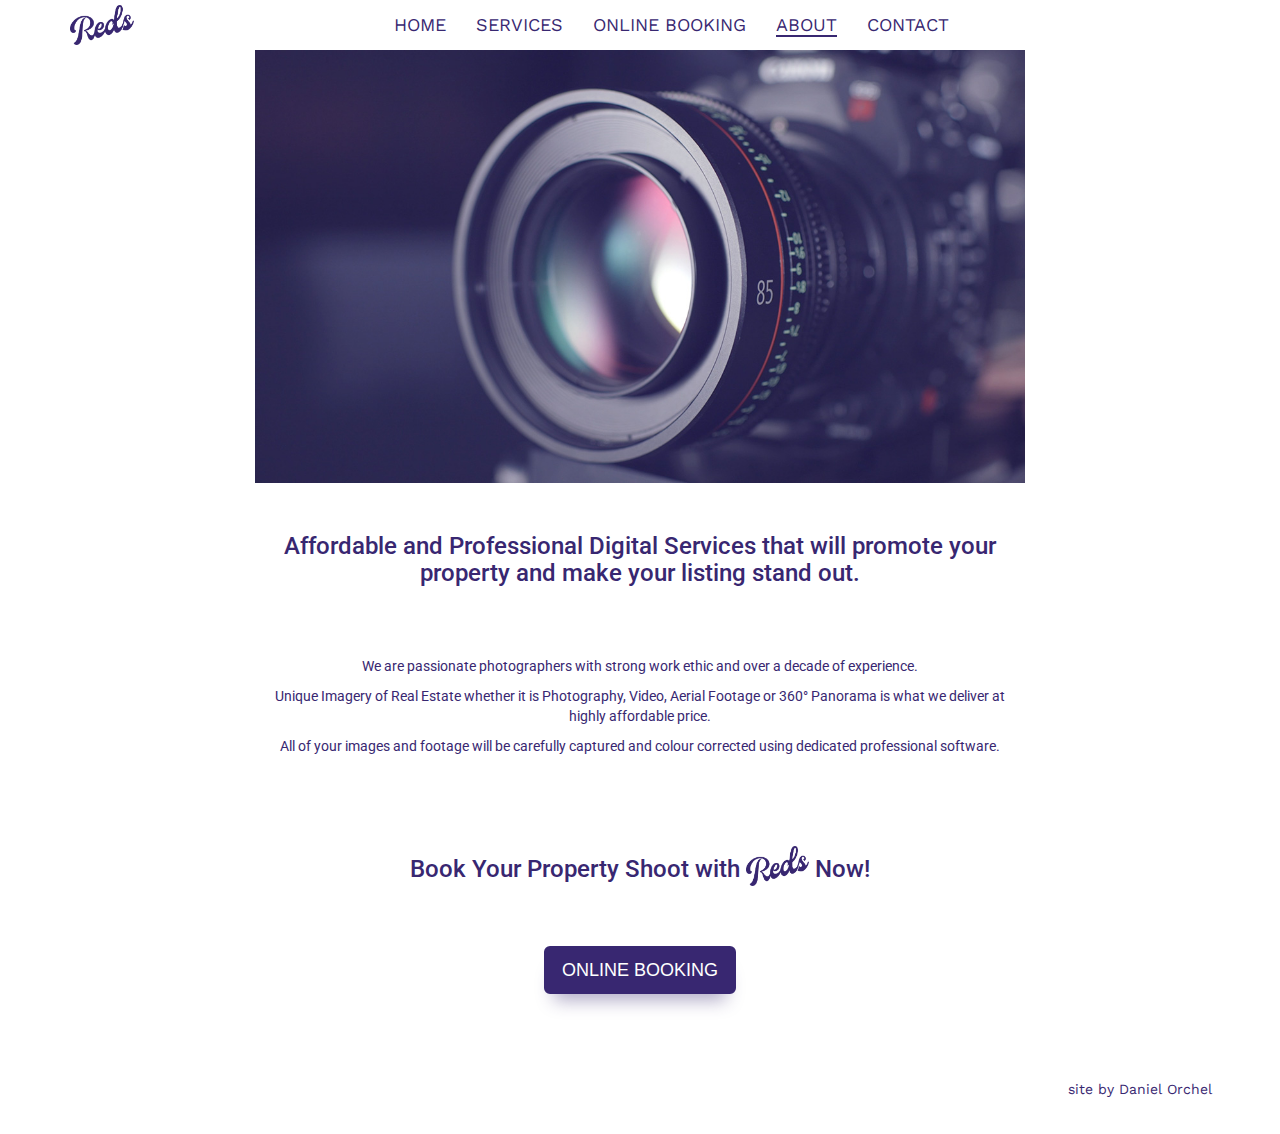
==== about.html @ dfd5bc9a "Replace webp extension images with jpg/png as not all browsers are supporting webp." ====
<!DOCTYPE html>
<html lang="en">
	
<head>
	<meta charset="utf-8">
	<meta name="viewport" content="width=device-width, initial-scale=1">
	<link rel="stylesheet" href="https://maxcdn.bootstrapcdn.com/bootstrap/3.3.7/css/bootstrap.min.css" type="text/css" />
	<link rel="stylesheet" type="text/css" href="main.css" />
	<link href="https://fonts.googleapis.com/css?family=Work+Sans|Abril+Fatface|Roboto:400,500,700&amp;subset=latin-ext" rel="stylesheet" />
	<link rel="stylesheet" href="https://use.fontawesome.com/releases/v5.3.1/css/all.css" integrity="sha384-mzrmE5qonljUremFsqc01SB46JvROS7bZs3IO2EmfFsd15uHvIt+Y8vEf7N7fWAU" crossorigin="anonymous">
	<title>REDS - Real Estate Digital Services</title>
</head>

<body>
	
	<nav class="navbar navbar-default">
		<div class="container">
			<!-- Mobile display Menu-->
			<div class="navbar-header">
				<button type="button" class="navbar-toggle collapsed" data-toggle="collapse" data-target="#bs-example-navbar-collapse-1" aria-expanded="false">
					<span class="sr-only">Toggle navigation</span>
	        		<span class="icon-bar top-bar"></span>
			        <span class="icon-bar middle-bar"></span>
			        <span class="icon-bar bottom-bar"></span>
			    </button>
			    <a class="navbar-brand" href="index.html">
	        		<img alt="Real Estate Digital Services" src="Assets/Reds_logo.png">
	      		</a>
	      	</div>
			<!-- Menu list items -->
	      	<div class="collapse navbar-collapse" id="bs-example-navbar-collapse-1">
	      		<ul class="nav navbar-nav text-center">
	      			<li><a href="index.html" class="font-work-sans">HOME</a></li>
	      			<li><a href="services.html" class="font-work-sans">SERVICES</a></li>
	      			<li><a href="booking.html" class="font-work-sans">ONLINE BOOKING</a></li>
	      			<li class="active"><a href="about.html" class="font-work-sans"><span class="current">ABOUT</span></a></li>
	      			<li><a href="contact.html" class="font-work-sans">CONTACT</a></li>
	      		</ul>
      		</div>
      	</div>
	</nav>

	<section>
		<div class="container-fluid">
			<div class="row text-center">
				<div class="img-container col-sm-offset-2 col-sm-8 col-sm-offset-2">
					<img src="Assets/about.jpg">
				</div>
				<div class="padding-square col-xs-offset-1 col-xs-10 col-xs-offset-1 col-md-offset-2 col-md-8 col-md-offset-2">
					<h3>Affordable and Professional Digital Services that will promote your property and make your listing stand out.</h3>
				</div>
				<div class="padding-square col-xs-offset-1 col-xs-10 col-xs-offset-1 col-md-offset-2 col-md-8 col-md-offset-2">
					<p>We are passionate photographers with strong work ethic and over a decade of experience.</p>
					<p>Unique Imagery of Real Estate whether it is Photography, Video, Aerial Footage or 360&deg; Panorama is what we deliver at highly affordable price.</p>
					<p>All of your images and footage will be carefully captured and colour corrected using dedicated professional software.</p>
				</div>
			</div>
		</div>
	</section>

	<footer>
		<div class="container-fluid">
			<div class="row">
				<h3 class="padding-square text-center">Book Your Property Shoot with <img class="footer-logo" alt="Real Estate Digital Services" src="Assets/Reds_logo.png"> Now!</h3>
				<div class="button-btm">
					<a href="booking.html"><button type="button" class="btn btn-default btn-lg">ONLINE BOOKING</button></a>
				</div>
				<div class="text-center">
					<a href="https://facebook.com" target="_blank"><i class="fab fa-facebook-square col-xs-3 col-sm-1 col-md-1"></i></a>
					<a href="https://www.instagram.com/da.pho/?hl=en" target="_blank"><i class="fab fa-instagram col-xs-3 col-sm-1 col-md-1"></i></a>
					<a href="https://twitter.com" target="_blank"><i class="fab fa-twitter-square col-xs-3 col-sm-1 col-md-1"></i></a>
					<a href="https://vimeo.com/danielsky" target="_blank"><i class="fab fa-vimeo-square col-xs-3 col-sm-1 col-md-1"></i></a>
					<a href="http://www.danielorchel.com" class="site-by font-work-sans col-xs-12 col-sm-offset-5 col-sm-3 col-md-offset-6 col-md-2" target="_blank"><span>site by Daniel Orchel</span></a>
				</div>
			</div>
		</div>
	</footer>

	<script src="https://ajax.googleapis.com/ajax/libs/jquery/1.12.4/jquery.min.js"></script>
	<script src="https://maxcdn.bootstrapcdn.com/bootstrap/3.3.7/js/bootstrap.min.js" integrity="sha384-Tc5IQib027qvyjSMfHjOMaLkfuWVxZxUPnCJA7l2mCWNIpG9mGCD8wGNIcPD7Txa" crossorigin="anonymous"></script>

</body>

</html>
---- main.css ----
/****************************Main CSS*/

body {
	max-width: 1200px;
	margin: 0 auto;
	color: #382771;
}

.padding-square {
	padding: 30px;
}

a, a:focus, a:hover {
	text-decoration: none;
	color: #382771;
}

form {
	padding-top: 30px;
}

/****************************Typography*/

h1, h2, h3, h4, p {
	font-family: 'Roboto', sans-serif;
}

.font-roboto {
	font-family: 'Roboto', sans-serif !important;
}

.font-abril-fatface {
	font-family: 'Abril Fatface', cursive;
}

.font-work-sans {
	font-family: 'Work Sans', sans-serif;
}

/****************************Navbar*/

.navbar-default {
	background-color: transparent;
	border-style: none;
	z-index: 2;
}

.navbar {
	margin-bottom: 0;
}

/**************Logo Input and size changes*/

.navbar-brand {
	padding-top: 5px;
}

.navbar-brand>img {
	height: 40px;
	width: auto;
}

/**************Burger menu changes*/

.navbar-default .navbar-toggle {
	border-color: transparent;
}

.navbar-default .navbar-toggle:focus,
.navbar-default .navbar-toggle:hover,
.navbar-default .navbar-toggle:active {
	background-color: transparent;
}

.navbar-default .navbar-toggle .top-bar,
.navbar-default .navbar-toggle .middle-bar,
.navbar-default .navbar-toggle .bottom-bar {
	background: #382771;
}

.navbar-toggle .icon-bar {
	width: 30px;
	height: 3px;
}

/**************Burger menu animation*/
/*borrowed from https://julienmelissas.com/animated-x-icon-for-the-bootstrap-navbar-toggle/*/

.navbar-toggle:focus .icon-bar,
.navbar-toggle:active .icon-bar {
  	transition: all 0.2s ease-in-out;
}

.navbar-toggle:focus .top-bar,
.navbar-toggle:active .top-bar {
  	transform: rotate(38deg);
  	-ms-transform: rotate(38deg);
  	-webkit-transform: rotate(38deg);
  	transform-origin: 10% 10%;
  	-ms-transform-origin: 10% 10%;
  	-webkit-transform-origin: 10% 10%;
}

.navbar-toggle:focus .middle-bar,
.navbar-toggle:active .middle-bar {
 	opacity: 0;
}

.navbar-toggle:focus .bottom-bar,
.navbar-toggle:active .bottom-bar {
  	transform: rotate(-38deg);
  	-ms-transform: rotate(-38deg);
  	-webkit-transform: rotate(-38deg);
  	transform-origin: 10% 90%;
  	-ms-transform-origin: 10% 90%;
  	-webkit-transform-origin: 10% 90%;
}

.navbar-toggle .collapsed .top-bar {
  	transform: rotate(0);
  	-ms-transform: rotate(0);
  	-webkit-transform: rotate(0);
}

.navbar-toggle .collapsed .middle-bar {
  	opacity: 1;
}

.navbar-toggle .collapsed .bottom-bar {
  	transform: rotate(0);
  	-ms-transform: rotate(0);
  	-webkit-transform: rotate(0);
}

/* Devices > 768px */

@media (min-width: 768px) {
	.navbar-brand {
		float: none;
		display: flex;
		justify-content: center;
	}
	.navbar-nav {
		float: none;
		display: flex;
		justify-content: center;
	}
}

/**************Menu List items*/

.navbar-nav a {
	font-size: 18px;
}

.navbar-collapse {
	border-style: none;
}

.current {
	border-bottom: 2px solid;
}

.navbar-default .navbar-nav>.active>a,
.navbar-default .navbar-nav>.active>a:focus,
.navbar-default .navbar-nav>.active>a:hover  {
	background: none;
	color: #382771;
}

.navbar-default .navbar-nav>li>a {
	color: #382771;
	transition: all .2s ease-in-out;
}

.navbar-default .navbar-nav>li>a:active,
.navbar-default .navbar-nav>li>a:focus,
.navbar-default .navbar-nav>li>a:hover {
	background: none;
	color: #382771;
	transform: scale(1.1);
}

/****************************HOME*/

/****************************Section Video*/

.top-home-content {
	padding: 0;
	min-height: 624px;
}

.video-full {
	margin: 0 auto;
	display: flex;
	justify-content: center;
}

.video-full video {
	min-height: 600px;
	width: auto;
	border-style: none;
	object-fit: cover;
}

.embed-responsive {
	overflow: visible;
}

.text-welcome {
	height: 674px;
	display: flex;
	justify-content: center;
	position: absolute;
	text-align: center;
	max-width: 1200px;
	top: 50px;
}

.text-welcome>h1 {
	font-size: 50px;
	color: #ffffff;
	margin: 0 auto;
	align-self: center;
}


/****************************Section Services*/

.img-services {
	display: flex;
	justify-content: center;
	margin-top: 20px;
}

.img-services img {
	height: 100px;
	width: auto;
}

#aerial-logo {
	height: 130px;
	width: auto;
}

/****************************Footer*/

.img-btm img {
	width: 100%;
	height: auto;
	padding-top: 30px;
}

.button-btm {
	padding-bottom: 50px;
	padding-top: 10px;
	width: 100%;
	display: flex;
	justify-content: center;
}

.btn-default {
	background: #382771;
	border-color: #382771;
	color: #ffffff;
	box-shadow: 0px 16px 18px -10px rgba(56,39,113,0.4);
	border-width: 2px;
}

.btn-default:hover,
.btn-default:focus,
.btn-default:active,
.btn-default:active:hover {
	background: #ffffff; 
	color: #382771;
	border-color: #382771;
	box-shadow: none;
}

i {
	font-size: 30px;
	/*color: rgba(67,148,150,1);*/
	color: #382771;
	padding-top: 30px;
	transition: all 0.2s ease-in-out;
}

i:hover {
	transform: scale(1.1);
}

.site-by {
	color: inherit;
	line-height: 30px;
	padding: 30px 0;
}

.site-by>span:hover {
	 border-bottom: 2px solid;
}

.footer-logo {
	height: 50px;
	padding-bottom: 10px;
	width: auto;
}

/****************************ABOUT*/

.img-container img {
	width: 100%;
	height: auto;
}

/****************************CONTACT*/

label {
	float: left;
}

.form-control {
	color: #382771;
	border-color: #382771;
}

/****************************BOOKING*/

.checkbox label {
	clear: both;
	padding: 10px 0;
	font-size: 18px;
}

input[type=checkbox] {
	margin: 5px 0 0;
}

/****************************SERVICES*/

.vid-container {
	width: 100%;
	height: auto;
	overflow: hidden;
	display: flex;
	justify-content: center;
}

.player {
	width: 100%;
/*	height: 100%;*/
	max-width: 1120px;
	height: 630px;
	overflow: hidden;
}
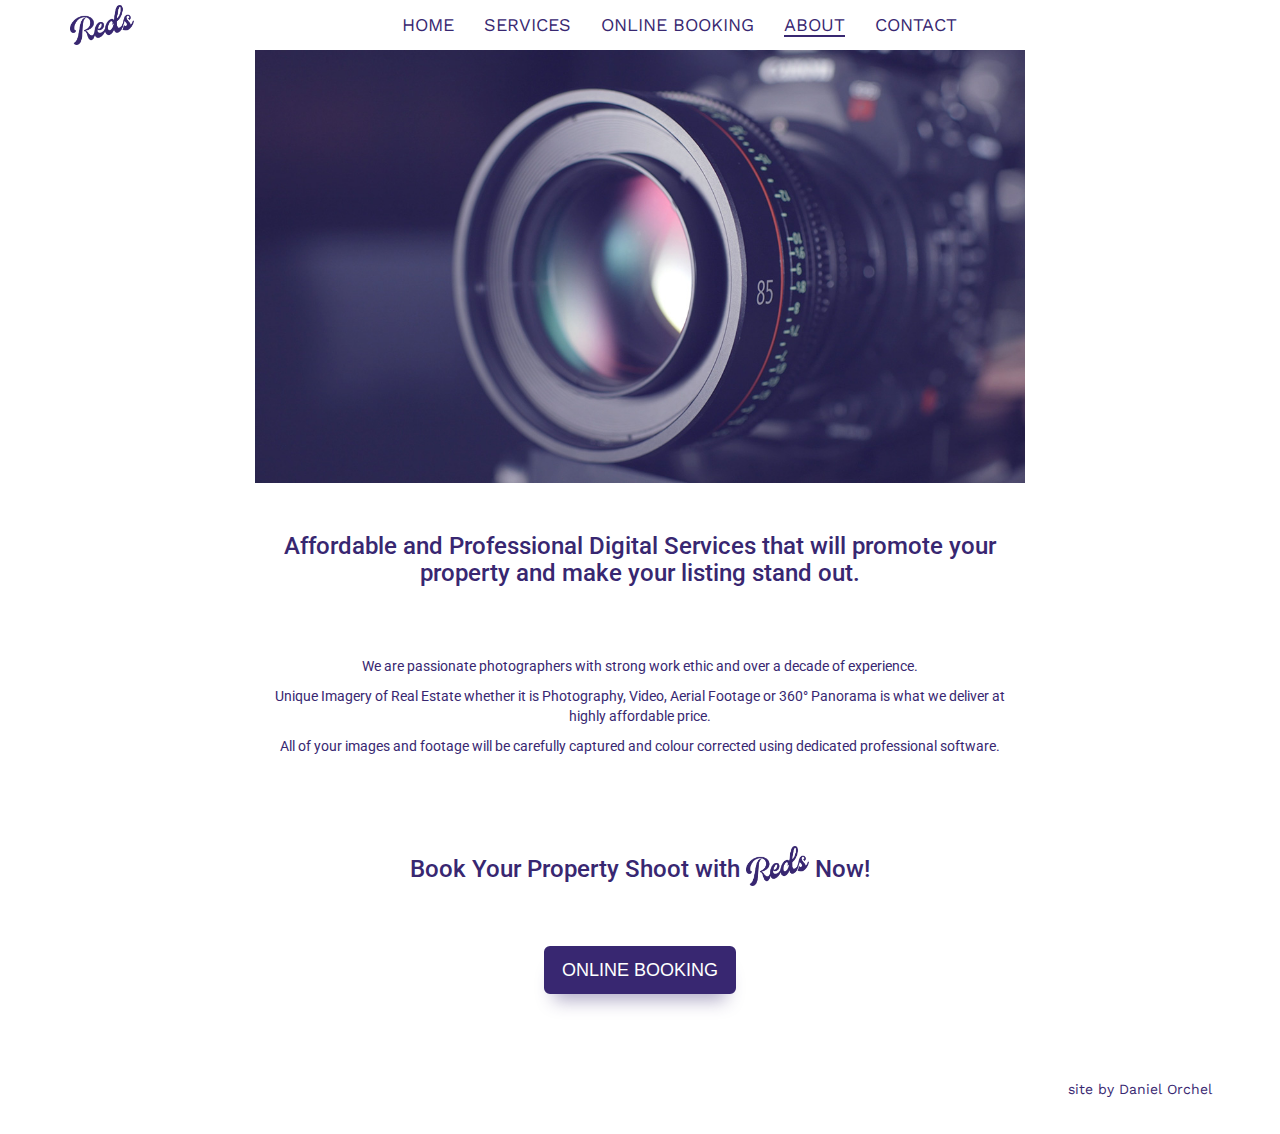
==== commit b8c55a94: "Make Navbar to be fixed to top. Add some prefixers for the most popular browsers." ====
--- a/about.html
+++ b/about.html
@@ -13,7 +13,7 @@
 
 <body>
 	
-	<nav class="navbar navbar-default">
+	<nav class="navbar navbar-default navbar-fixed-top">
 		<div class="container">
 			<!-- Mobile display Menu-->
 			<div class="navbar-header">
--- a/main.css
+++ b/main.css
@@ -4,6 +4,7 @@
 	max-width: 1200px;
 	margin: 0 auto;
 	color: #382771;
+	padding-top: 50px;
 }
 
 .padding-square {
@@ -40,9 +41,8 @@
 /****************************Navbar*/
 
 .navbar-default {
-	background-color: transparent;
+	background-color: #ffffff;
 	border-style: none;
-	z-index: 2;
 }
 
 .navbar {
@@ -89,14 +89,19 @@
 .navbar-toggle:focus .icon-bar,
 .navbar-toggle:active .icon-bar {
   	transition: all 0.2s ease-in-out;
+  	-moz-transition: all 0.2s ease-in-out;
+  	-ms-transition: all 0.2s ease-in-out;
+  	-webkit-transition: all 0.2s ease-in-out;
 }
 
 .navbar-toggle:focus .top-bar,
 .navbar-toggle:active .top-bar {
   	transform: rotate(38deg);
+  	-moz-transform: rotate(38deg);
   	-ms-transform: rotate(38deg);
   	-webkit-transform: rotate(38deg);
   	transform-origin: 10% 10%;
+  	-moz-transform-origin: 10% 10%;
   	-ms-transform-origin: 10% 10%;
   	-webkit-transform-origin: 10% 10%;
 }
@@ -109,15 +114,18 @@
 .navbar-toggle:focus .bottom-bar,
 .navbar-toggle:active .bottom-bar {
   	transform: rotate(-38deg);
+  	-moz-transform: rotate(-38deg);
   	-ms-transform: rotate(-38deg);
   	-webkit-transform: rotate(-38deg);
   	transform-origin: 10% 90%;
+  	-moz-transform-origin: 10% 90%;
   	-ms-transform-origin: 10% 90%;
   	-webkit-transform-origin: 10% 90%;
 }
 
 .navbar-toggle .collapsed .top-bar {
   	transform: rotate(0);
+  	-moz-transform: rotate(0);
   	-ms-transform: rotate(0);
   	-webkit-transform: rotate(0);
 }
@@ -128,6 +136,7 @@
 
 .navbar-toggle .collapsed .bottom-bar {
   	transform: rotate(0);
+  	-moz-transform: rotate(0);
   	-ms-transform: rotate(0);
   	-webkit-transform: rotate(0);
 }
@@ -171,6 +180,9 @@
 .navbar-default .navbar-nav>li>a {
 	color: #382771;
 	transition: all .2s ease-in-out;
+	-moz-transition: all 0.2s ease-in-out;
+  	-ms-transition: all 0.2s ease-in-out;
+  	-webkit-transition: all 0.2s ease-in-out;
 }
 
 .navbar-default .navbar-nav>li>a:active,
@@ -179,6 +191,9 @@
 	background: none;
 	color: #382771;
 	transform: scale(1.1);
+	-moz-transform: scale(1.1);
+  	-ms-transform: scale(1.1);
+  	-webkit-transform: scale(1.1);
 }
 
 /****************************HOME*/
@@ -192,7 +207,7 @@
 
 .video-full {
 	margin: 0 auto;
-	display: flex;
+	/*display: flex;*/
 	justify-content: center;
 }
 
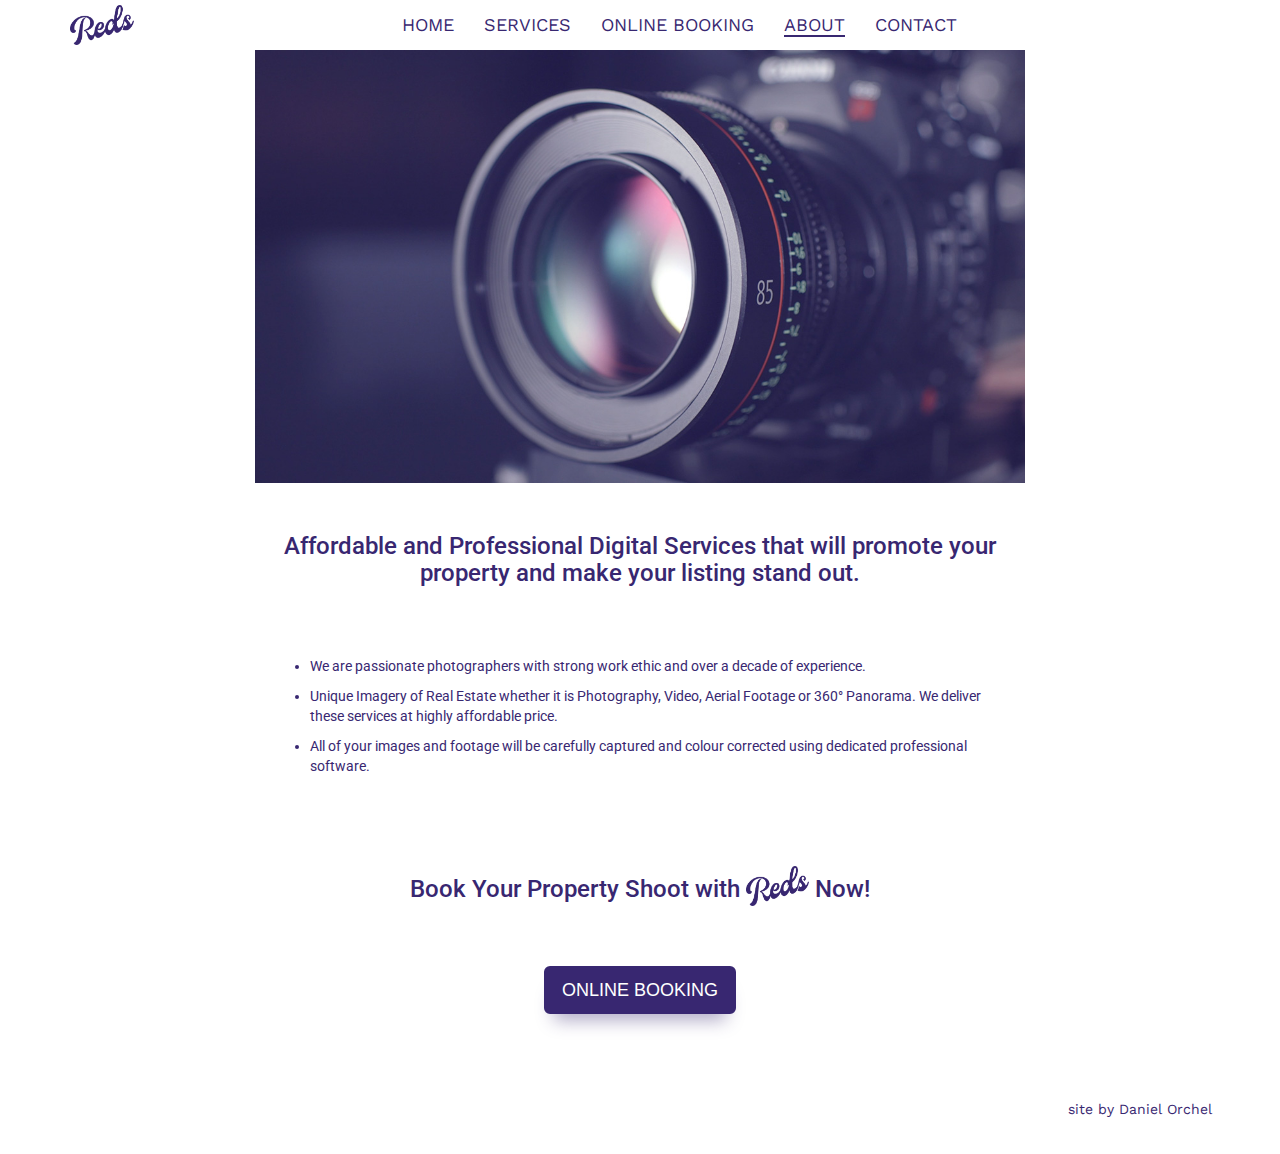
==== commit 14515a28: "Secure external links by adding rel="noopener". Change Video render setting to make it visible by ip" ====
--- a/about.html
+++ b/about.html
@@ -50,9 +50,17 @@
 					<h3>Affordable and Professional Digital Services that will promote your property and make your listing stand out.</h3>
 				</div>
 				<div class="padding-square col-xs-offset-1 col-xs-10 col-xs-offset-1 col-md-offset-2 col-md-8 col-md-offset-2">
-					<p>We are passionate photographers with strong work ethic and over a decade of experience.</p>
-					<p>Unique Imagery of Real Estate whether it is Photography, Video, Aerial Footage or 360&deg; Panorama is what we deliver at highly affordable price.</p>
-					<p>All of your images and footage will be carefully captured and colour corrected using dedicated professional software.</p>
+					<ul class="text-left">
+						<li>
+							<p>We are passionate photographers with strong work ethic and over a decade of experience.</p>
+						</li>
+						<li>
+							<p>Unique Imagery of Real Estate whether it is Photography, Video, Aerial Footage or 360&deg; Panorama. We deliver these services at highly affordable price.</p>
+						</li>
+						<li>
+							<p>All of your images and footage will be carefully captured and colour corrected using dedicated professional software.</p>
+						</li>
+					</ul>
 				</div>
 			</div>
 		</div>
@@ -66,11 +74,11 @@
 					<a href="booking.html"><button type="button" class="btn btn-default btn-lg">ONLINE BOOKING</button></a>
 				</div>
 				<div class="text-center">
-					<a href="https://facebook.com" target="_blank"><i class="fab fa-facebook-square col-xs-3 col-sm-1 col-md-1"></i></a>
-					<a href="https://www.instagram.com/da.pho/?hl=en" target="_blank"><i class="fab fa-instagram col-xs-3 col-sm-1 col-md-1"></i></a>
-					<a href="https://twitter.com" target="_blank"><i class="fab fa-twitter-square col-xs-3 col-sm-1 col-md-1"></i></a>
-					<a href="https://vimeo.com/danielsky" target="_blank"><i class="fab fa-vimeo-square col-xs-3 col-sm-1 col-md-1"></i></a>
-					<a href="http://www.danielorchel.com" class="site-by font-work-sans col-xs-12 col-sm-offset-5 col-sm-3 col-md-offset-6 col-md-2" target="_blank"><span>site by Daniel Orchel</span></a>
+					<a href="https://facebook.com" target="_blank" rel="noopener"><i class="fab fa-facebook-square col-xs-3 col-sm-1 col-md-1"></i></a>
+					<a href="https://www.instagram.com/da.pho/?hl=en" target="_blank" rel="noopener"><i class="fab fa-instagram col-xs-3 col-sm-1 col-md-1"></i></a>
+					<a href="https://twitter.com" target="_blank" rel="noopener"><i class="fab fa-twitter-square col-xs-3 col-sm-1 col-md-1"></i></a>
+					<a href="https://vimeo.com/danielsky" target="_blank" rel="noopener"><i class="fab fa-vimeo-square col-xs-3 col-sm-1 col-md-1"></i></a>
+					<a href="http://www.danielorchel.com" class="site-by font-work-sans col-xs-12 col-sm-offset-5 col-sm-3 col-md-offset-6 col-md-2" target="_blank" rel="noopener"><span>site by Daniel Orchel</span></a>
 				</div>
 			</div>
 		</div>
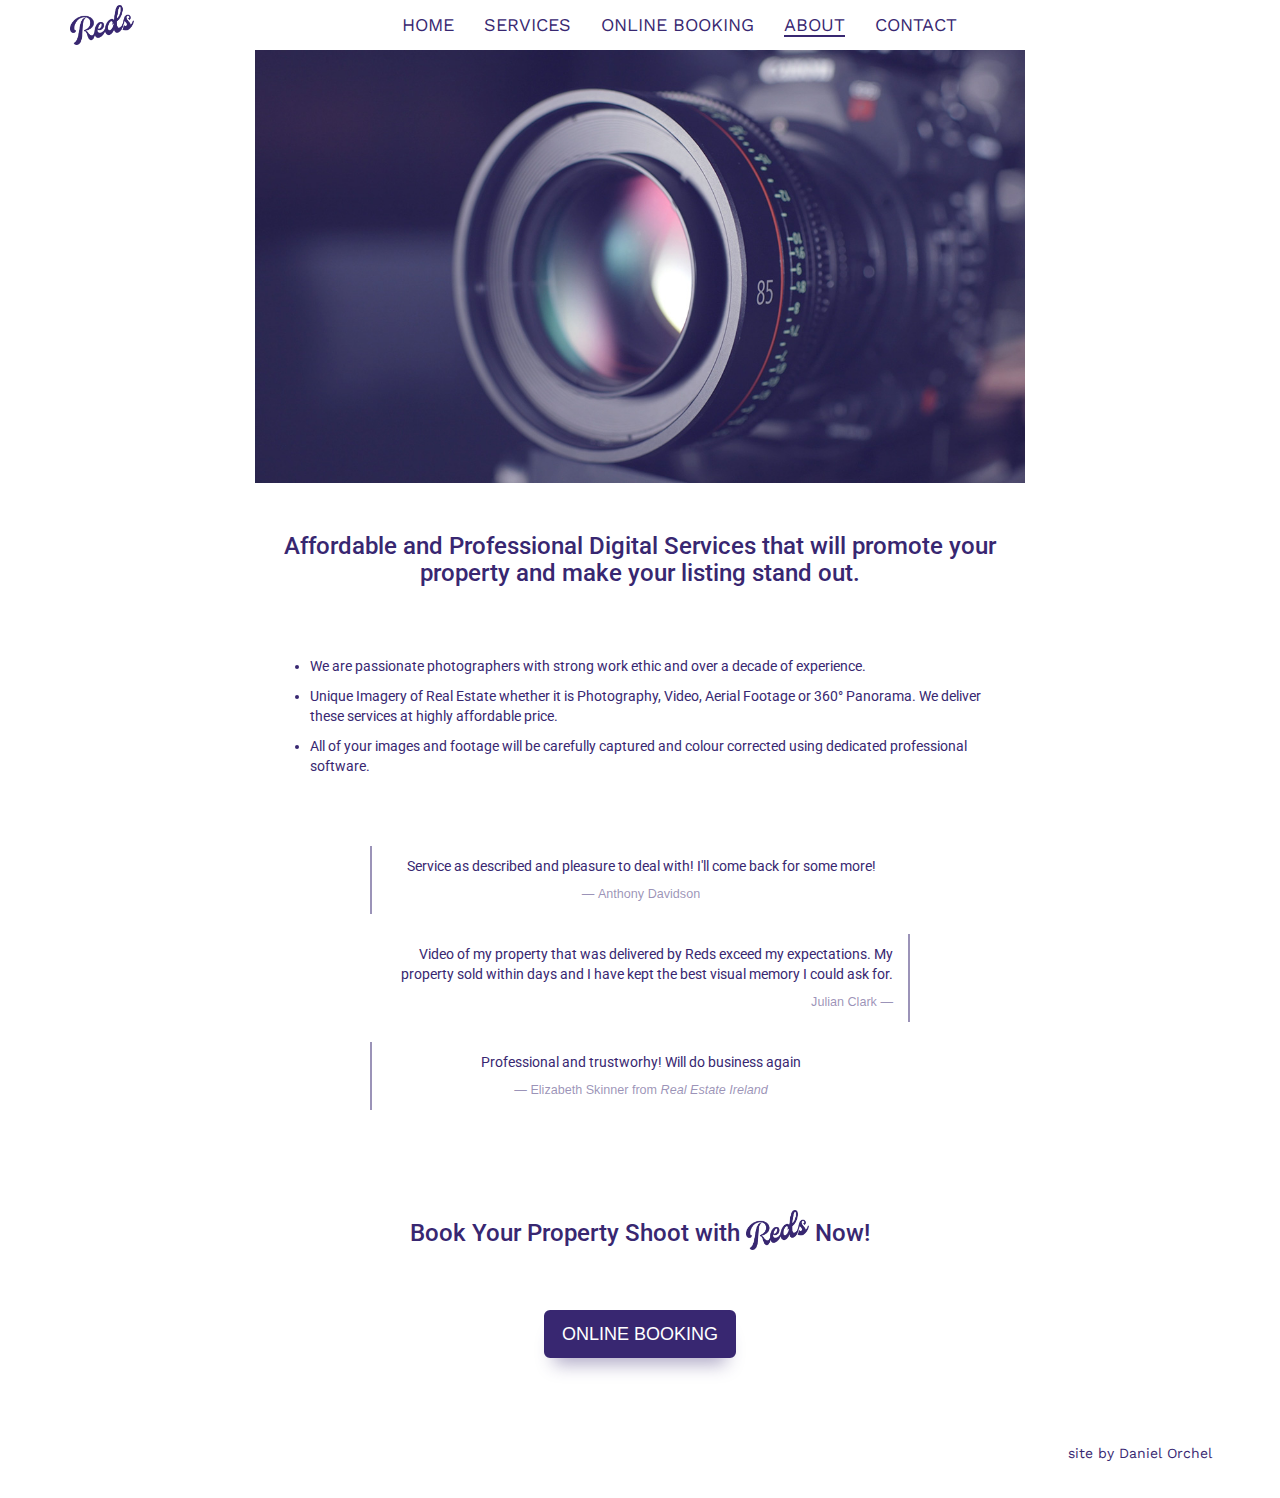
==== commit 8920dcb8: "Add blockquotes to the about.html page to include some credidentials and change bootstrap style to m" ====
--- a/about.html
+++ b/about.html
@@ -9,6 +9,7 @@
 	<link href="https://fonts.googleapis.com/css?family=Work+Sans|Abril+Fatface|Roboto:400,500,700&amp;subset=latin-ext" rel="stylesheet" />
 	<link rel="stylesheet" href="https://use.fontawesome.com/releases/v5.3.1/css/all.css" integrity="sha384-mzrmE5qonljUremFsqc01SB46JvROS7bZs3IO2EmfFsd15uHvIt+Y8vEf7N7fWAU" crossorigin="anonymous">
 	<title>REDS - Real Estate Digital Services</title>
+	<link rel="shortcut icon" type="image/png" href="Assets/favicon.png">
 </head>
 
 <body>
@@ -62,6 +63,20 @@
 						</li>
 					</ul>
 				</div>
+				<div class="padding-square col-xs-offset-2 col-xs-8 col-xs-offset-2 col-md-offset-3 col-md-6 col-md-offset-3">
+					<blockquote>
+						<p>Service as described and pleasure to deal with! I'll come back for some more!</p>
+							<footer>Anthony	Davidson</footer>
+					</blockquote>
+					<blockquote class="blockquote-reverse">
+						<p>Video of my property that was delivered by Reds exceed my expectations. My property sold within days and I have kept the best visual memory I could ask for.</p>
+							<footer>Julian Clark</footer>
+					</blockquote>
+					<blockquote>
+						<p>Professional and trustworhy! Will do business again</p>
+							<footer>Elizabeth Skinner from <cite title="Source Title">Real Estate Ireland</cite></footer>
+					</blockquote>
+				</div>
 			</div>
 		</div>
 	</section>
--- a/main.css
+++ b/main.css
@@ -293,7 +293,7 @@
 }
 
 i {
-	font-size: 30px;
+	font-size: 28px;
 	/*color: rgba(67,148,150,1);*/
 	color: #382771;
 	padding-top: 30px;
@@ -325,6 +325,23 @@
 .img-container img {
 	width: 100%;
 	height: auto;
+}
+
+blockquote {
+	font-size: 14px;
+	border-left-width: 2px;
+	border-left-color: rgba(56,39,113,0.5);
+}
+
+.blockquote-reverse {
+	font-size: 14px;
+	border-right-width: 2px;
+	border-right-color: rgba(56,39,113,0.5);
+}
+
+blockquote footer {
+	font-size: 90%;
+	color: rgba(56,39,113,0.5);
 }
 
 /****************************CONTACT*/
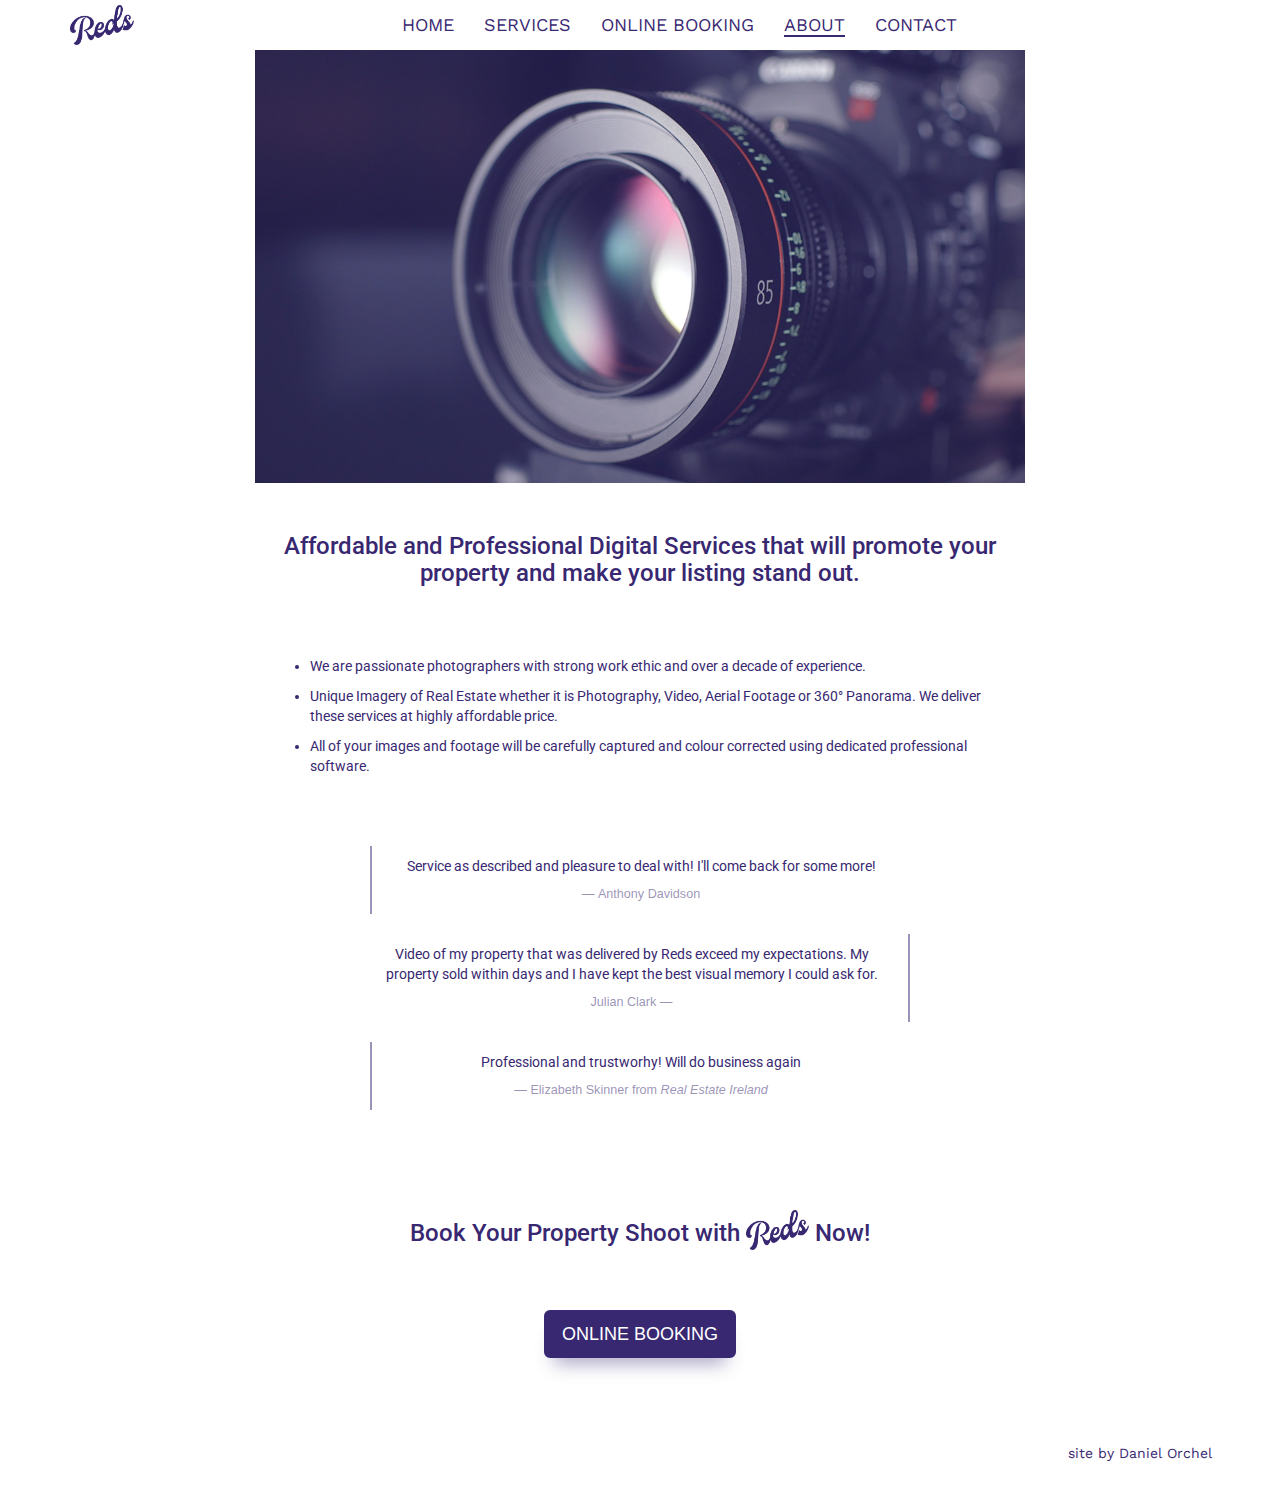
==== commit 5a42cff1: "Change html structure to include header and correct page structure. Delete comments from testing in " ====
--- a/about.html
+++ b/about.html
@@ -7,45 +7,47 @@
 	<link rel="stylesheet" href="https://maxcdn.bootstrapcdn.com/bootstrap/3.3.7/css/bootstrap.min.css" type="text/css" />
 	<link rel="stylesheet" type="text/css" href="main.css" />
 	<link href="https://fonts.googleapis.com/css?family=Work+Sans|Abril+Fatface|Roboto:400,500,700&amp;subset=latin-ext" rel="stylesheet" />
-	<link rel="stylesheet" href="https://use.fontawesome.com/releases/v5.3.1/css/all.css" integrity="sha384-mzrmE5qonljUremFsqc01SB46JvROS7bZs3IO2EmfFsd15uHvIt+Y8vEf7N7fWAU" crossorigin="anonymous">
+	<link rel="stylesheet" href="https://use.fontawesome.com/releases/v5.3.1/css/all.css" integrity="sha384-mzrmE5qonljUremFsqc01SB46JvROS7bZs3IO2EmfFsd15uHvIt+Y8vEf7N7fWAU" crossorigin="anonymous" />
+	<link rel="shortcut icon" type="image/png" href="Assets/favicon.png" />
 	<title>REDS - Real Estate Digital Services</title>
-	<link rel="shortcut icon" type="image/png" href="Assets/favicon.png">
 </head>
 
 <body>
 	
-	<nav class="navbar navbar-default navbar-fixed-top">
-		<div class="container">
-			<!-- Mobile display Menu-->
-			<div class="navbar-header">
-				<button type="button" class="navbar-toggle collapsed" data-toggle="collapse" data-target="#bs-example-navbar-collapse-1" aria-expanded="false">
-					<span class="sr-only">Toggle navigation</span>
-	        		<span class="icon-bar top-bar"></span>
-			        <span class="icon-bar middle-bar"></span>
-			        <span class="icon-bar bottom-bar"></span>
-			    </button>
-			    <a class="navbar-brand" href="index.html">
-	        		<img alt="Real Estate Digital Services" src="Assets/Reds_logo.png">
-	      		</a>
+	<header>
+		<nav class="navbar navbar-default navbar-fixed-top">
+			<div class="container">
+				<!-- Mobile display Menu-->
+				<div class="navbar-header">
+					<button type="button" class="navbar-toggle collapsed" data-toggle="collapse" data-target="#bs-example-navbar-collapse-1" aria-expanded="false">
+						<span class="sr-only">Toggle navigation</span>
+		        		<span class="icon-bar top-bar"></span>
+				        <span class="icon-bar middle-bar"></span>
+				        <span class="icon-bar bottom-bar"></span>
+				    </button>
+				    <a class="navbar-brand" href="index.html">
+		        		<img alt="Real Estate Digital Services" src="Assets/Reds_logo.png">
+		      		</a>
+		      	</div>
+				<!-- Menu list items -->
+		      	<div class="collapse navbar-collapse" id="bs-example-navbar-collapse-1">
+		      		<ul class="nav navbar-nav text-center">
+		      			<li><a href="index.html" class="font-work-sans">HOME</a></li>
+		      			<li><a href="services.html" class="font-work-sans">SERVICES</a></li>
+		      			<li><a href="booking.html" class="font-work-sans">ONLINE BOOKING</a></li>
+		      			<li class="active"><a href="about.html" class="font-work-sans"><span class="current">ABOUT</span></a></li>
+		      			<li><a href="contact.html" class="font-work-sans">CONTACT</a></li>
+		      		</ul>
+	      		</div>
 	      	</div>
-			<!-- Menu list items -->
-	      	<div class="collapse navbar-collapse" id="bs-example-navbar-collapse-1">
-	      		<ul class="nav navbar-nav text-center">
-	      			<li><a href="index.html" class="font-work-sans">HOME</a></li>
-	      			<li><a href="services.html" class="font-work-sans">SERVICES</a></li>
-	      			<li><a href="booking.html" class="font-work-sans">ONLINE BOOKING</a></li>
-	      			<li class="active"><a href="about.html" class="font-work-sans"><span class="current">ABOUT</span></a></li>
-	      			<li><a href="contact.html" class="font-work-sans">CONTACT</a></li>
-	      		</ul>
-      		</div>
-      	</div>
-	</nav>
+		</nav>
+	</header>
 
 	<section>
 		<div class="container-fluid">
 			<div class="row text-center">
 				<div class="img-container col-sm-offset-2 col-sm-8 col-sm-offset-2">
-					<img src="Assets/about.jpg">
+					<img src="Assets/about.jpg" alt="close up image of a camera lens">
 				</div>
 				<div class="padding-square col-xs-offset-1 col-xs-10 col-xs-offset-1 col-md-offset-2 col-md-8 col-md-offset-2">
 					<h3>Affordable and Professional Digital Services that will promote your property and make your listing stand out.</h3>
@@ -86,7 +88,7 @@
 			<div class="row">
 				<h3 class="padding-square text-center">Book Your Property Shoot with <img class="footer-logo" alt="Real Estate Digital Services" src="Assets/Reds_logo.png"> Now!</h3>
 				<div class="button-btm">
-					<a href="booking.html"><button type="button" class="btn btn-default btn-lg">ONLINE BOOKING</button></a>
+					<a class="btn btn-default btn-lg" href="booking.html" role="button">ONLINE BOOKING</a>
 				</div>
 				<div class="text-center">
 					<a href="https://facebook.com" target="_blank" rel="noopener"><i class="fab fa-facebook-square col-xs-3 col-sm-1 col-md-1"></i></a>
--- a/main.css
+++ b/main.css
@@ -84,7 +84,6 @@
 }
 
 /**************Burger menu animation*/
-/*borrowed from https://julienmelissas.com/animated-x-icon-for-the-bootstrap-navbar-toggle/*/
 
 .navbar-toggle:focus .icon-bar,
 .navbar-toggle:active .icon-bar {
@@ -207,7 +206,6 @@
 
 .video-full {
 	margin: 0 auto;
-	/*display: flex;*/
 	justify-content: center;
 }
 
@@ -294,7 +292,6 @@
 
 i {
 	font-size: 28px;
-	/*color: rgba(67,148,150,1);*/
 	color: #382771;
 	padding-top: 30px;
 	transition: all 0.2s ease-in-out;
@@ -337,6 +334,7 @@
 	font-size: 14px;
 	border-right-width: 2px;
 	border-right-color: rgba(56,39,113,0.5);
+	text-align: center;
 }
 
 blockquote footer {
@@ -379,8 +377,8 @@
 
 .player {
 	width: 100%;
-/*	height: 100%;*/
 	max-width: 1120px;
 	height: 630px;
 	overflow: hidden;
-}+	border-style: none;
+}
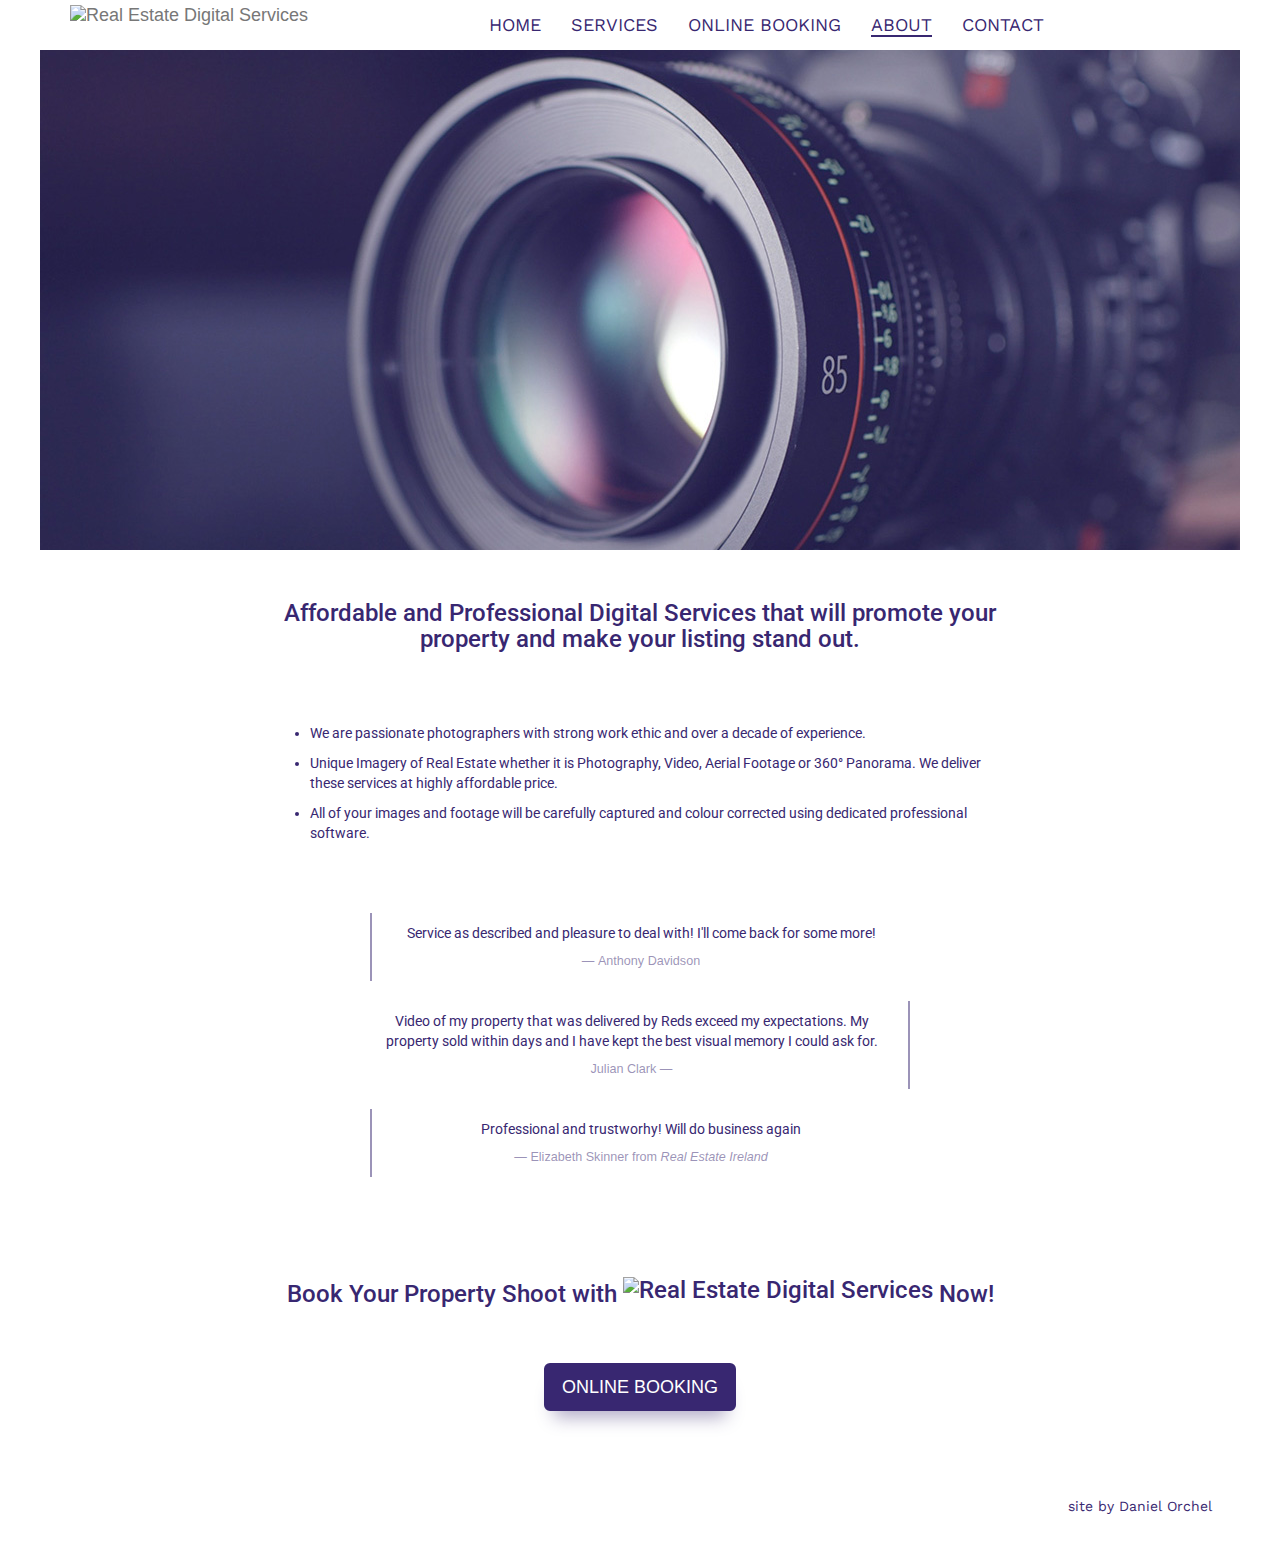
==== commit 8fffc5c5: "Add image to booking.html page to make the website consistance. Change structure and style to make t" ====
--- a/about.html
+++ b/about.html
@@ -26,7 +26,7 @@
 				        <span class="icon-bar bottom-bar"></span>
 				    </button>
 				    <a class="navbar-brand" href="index.html">
-		        		<img alt="Real Estate Digital Services" src="Assets/Reds_logo.png">
+		        		<img alt="Real Estate Digital Services" src="Assets/reds_logo.png">
 		      		</a>
 		      	</div>
 				<!-- Menu list items -->
@@ -46,7 +46,7 @@
 	<section>
 		<div class="container-fluid">
 			<div class="row text-center">
-				<div class="img-container col-sm-offset-2 col-sm-8 col-sm-offset-2">
+				<div class="img-container">
 					<img src="Assets/about.jpg" alt="close up image of a camera lens">
 				</div>
 				<div class="padding-square col-xs-offset-1 col-xs-10 col-xs-offset-1 col-md-offset-2 col-md-8 col-md-offset-2">
@@ -86,7 +86,7 @@
 	<footer>
 		<div class="container-fluid">
 			<div class="row">
-				<h3 class="padding-square text-center">Book Your Property Shoot with <img class="footer-logo" alt="Real Estate Digital Services" src="Assets/Reds_logo.png"> Now!</h3>
+				<h3 class="padding-square text-center">Book Your Property Shoot with <img class="footer-logo" alt="Real Estate Digital Services" src="Assets/reds_logo.png"> Now!</h3>
 				<div class="button-btm">
 					<a class="btn btn-default btn-lg" href="booking.html" role="button">ONLINE BOOKING</a>
 				</div>
